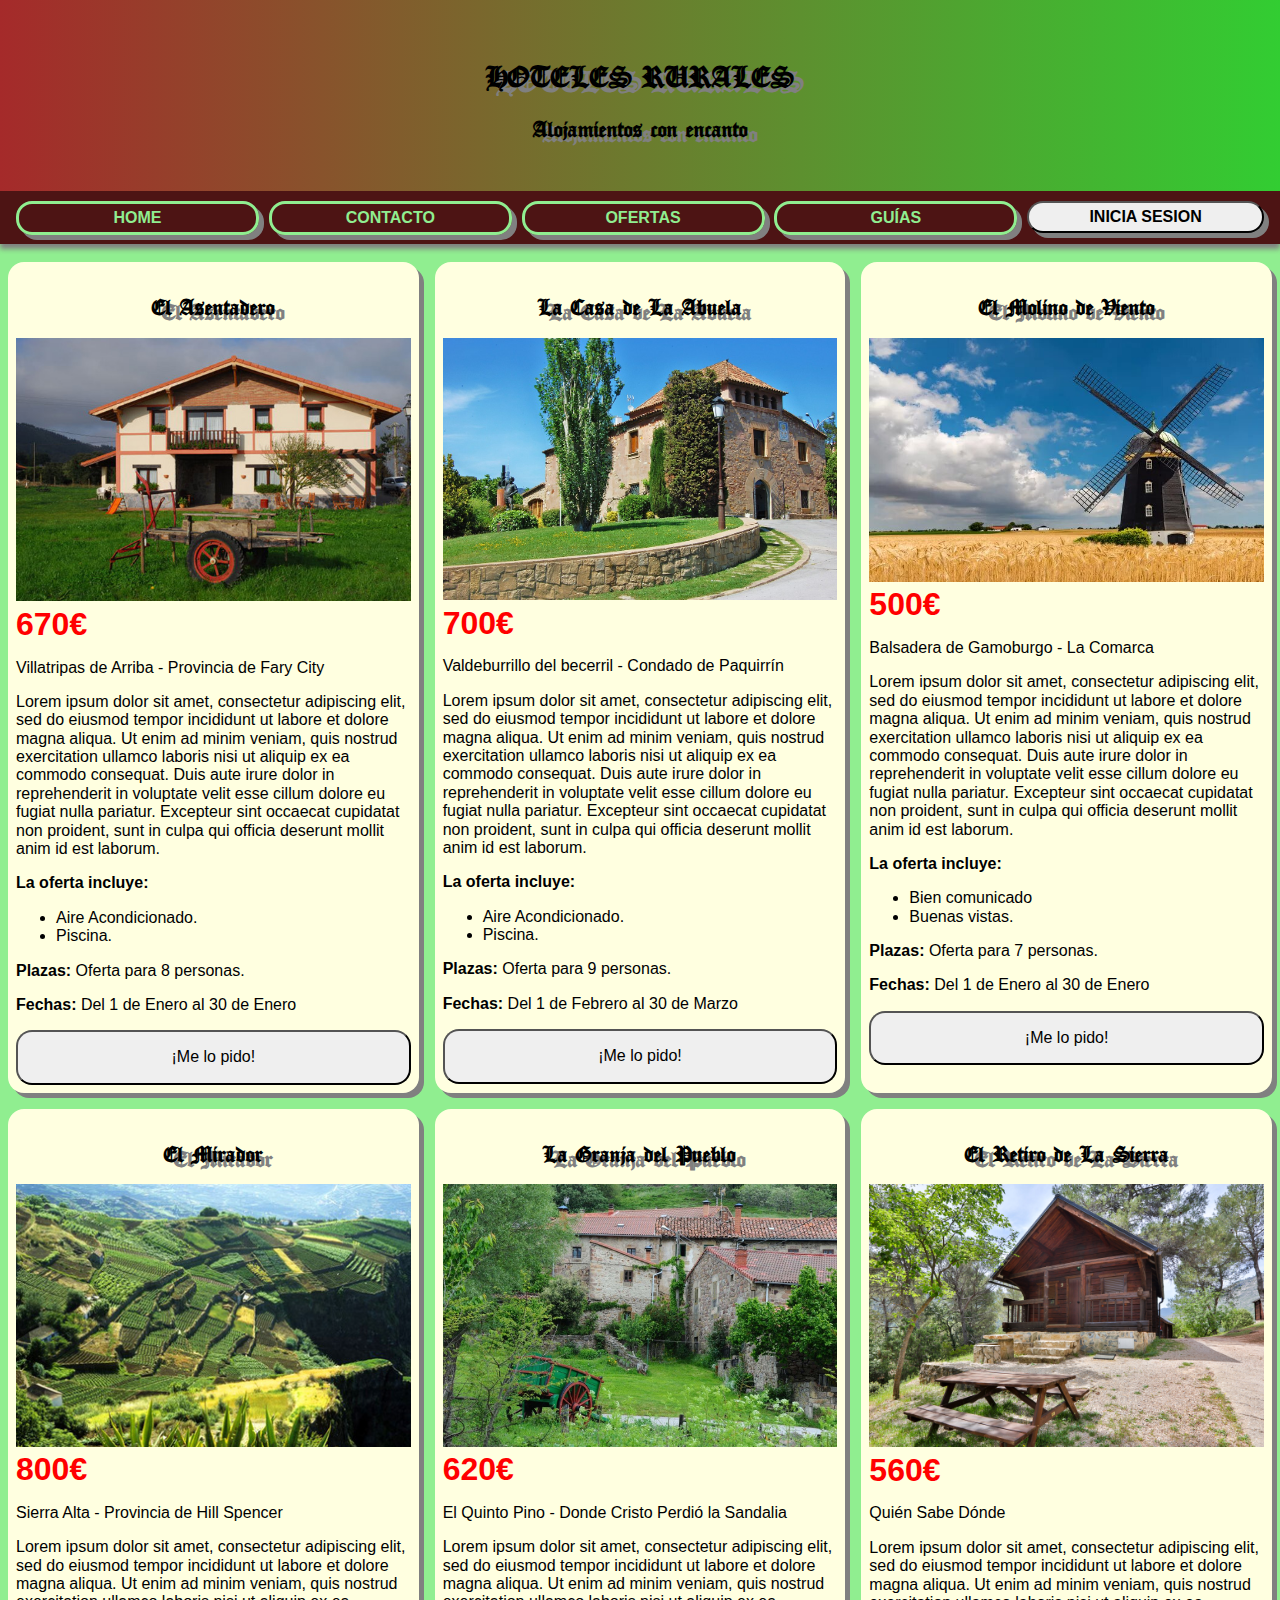
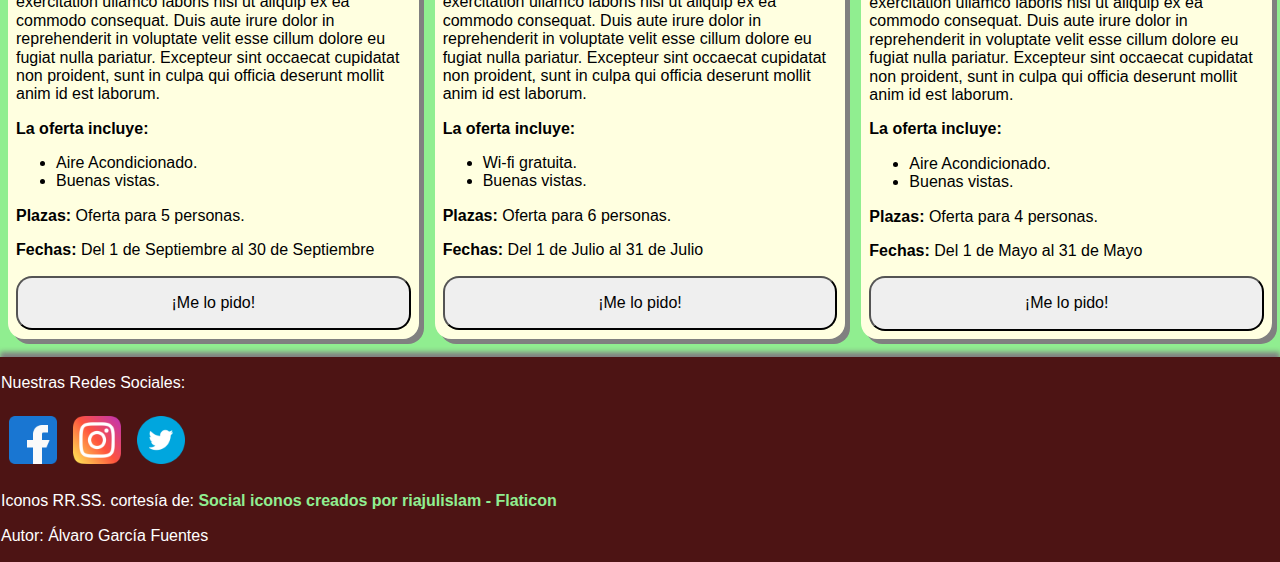
==== index.html @ 7fa591d2 "Add files via upload" ====
<!DOCTYPE html>
<html>
    <head>
        <meta name="author" content="Álvaro García Fuentes" />
        <meta charset="utf-8" />
        <meta name="viewport" content="width=device-width, initial-scale=1.0" />
        <link rel="stylesheet" href="normalize.css" />
        <link rel="stylesheet" href="estilos.css" />
        <title>Hoteles Rurales</title>
    </head>
    <body>
        <header>
            <h1>HOTELES RURALES</h1>
            <h2>Alojamientos con encanto</h2>
        </header>
        <nav>
            <ul>
                <li><a href="">HOME</a></li>
                <li><a href="">CONTACTO</a></li>
                <li><a href="">OFERTAS</a></li>
                <li><a href="">GUÍAS</a></li>
                <li><button id="iniciaSesion">INICIA SESION</button></li>
            </ul>
        </nav>
        <main>
            <article>
                <h2 class="titulo">El Asentadero</h2>
                <img src="imagenes/asentadero.jpg">
                <div id="precio">670€</div>
                <p id="localización">Villatripas de Arriba - Provincia de Fary City</p>
                <p id="descripción">Lorem ipsum dolor sit amet, consectetur adipiscing elit, 
                    sed do eiusmod tempor incididunt ut labore et dolore magna aliqua. Ut enim ad minim veniam, 
                    quis nostrud exercitation ullamco laboris nisi ut aliquip ex ea commodo consequat. 
                    Duis aute irure dolor in reprehenderit in voluptate velit esse cillum dolore eu fugiat nulla pariatur. 
                    Excepteur sint occaecat cupidatat non proident, sunt in culpa qui officia deserunt mollit anim id est laborum.</p>
                <p><b>La oferta incluye:</b></p>
                <ul>
                    <li>Aire Acondicionado.</li>
                    <li>Piscina.</li>
                </ul>
                <p id="plazas"><b>Plazas:</b> Oferta para 8 personas.</p>
                <p id="fechas"><b>Fechas:</b> Del 1 de Enero al 30 de Enero</p>
                <button id="compra">¡Me lo pido!</button>
            </article>

            <article>
                <h2 class="titulo">La Casa de La Abuela</h2>
                <img src="imagenes/abuela.jpg">
                <div id="precio">700€</div>
                <p id="localización">Valdeburrillo del becerril - Condado de Paquirrín</p>
                <p id="descripción">Lorem ipsum dolor sit amet, consectetur adipiscing elit, 
                    sed do eiusmod tempor incididunt ut labore et dolore magna aliqua. Ut enim ad minim veniam, 
                    quis nostrud exercitation ullamco laboris nisi ut aliquip ex ea commodo consequat. 
                    Duis aute irure dolor in reprehenderit in voluptate velit esse cillum dolore eu fugiat nulla pariatur. 
                    Excepteur sint occaecat cupidatat non proident, sunt in culpa qui officia deserunt mollit anim id est laborum.</p>
                <p><b>La oferta incluye:</b></p>
                <ul>
                    <li>Aire Acondicionado.</li>
                    <li>Piscina.</li>
                </ul>
                <p id="plazas"><b>Plazas:</b> Oferta para 9 personas.</p>
                <p id="fechas"><b>Fechas:</b> Del 1 de Febrero al 30 de Marzo</p>
                <button id="compra">¡Me lo pido!</button>
            </article>

            <article>
                <h2 class="titulo">El Molino de Viento</h2>
                <img src="imagenes/molino.jpg">
                <div id="precio">500€</div>
                <p id="localización">Balsadera de Gamoburgo - La Comarca</p>
                <p id="descripción">Lorem ipsum dolor sit amet, consectetur adipiscing elit, 
                    sed do eiusmod tempor incididunt ut labore et dolore magna aliqua. Ut enim ad minim veniam, 
                    quis nostrud exercitation ullamco laboris nisi ut aliquip ex ea commodo consequat. 
                    Duis aute irure dolor in reprehenderit in voluptate velit esse cillum dolore eu fugiat nulla pariatur. 
                    Excepteur sint occaecat cupidatat non proident, sunt in culpa qui officia deserunt mollit anim id est laborum.</p>
                <p><b>La oferta incluye:</b></p>
                <ul>
                    <li>Bien comunicado</li>
                    <li>Buenas vistas.</li>
                </ul>
                <p id="plazas"><b>Plazas:</b> Oferta para 7 personas.</p>
                <p id="fechas"><b>Fechas:</b> Del 1 de Enero al 30 de Enero</p>
                <button id="compra">¡Me lo pido!</button>
            </article>
            <article>
                <h2 class="titulo">El Mirador</h2>
                <img src="imagenes/mirador.jpg">
                <div id="precio">800€</div>
                <p id="localización">Sierra Alta - Provincia de Hill Spencer</p>
                <p id="descripción">Lorem ipsum dolor sit amet, consectetur adipiscing elit, 
                    sed do eiusmod tempor incididunt ut labore et dolore magna aliqua. Ut enim ad minim veniam, 
                    quis nostrud exercitation ullamco laboris nisi ut aliquip ex ea commodo consequat. 
                    Duis aute irure dolor in reprehenderit in voluptate velit esse cillum dolore eu fugiat nulla pariatur. 
                    Excepteur sint occaecat cupidatat non proident, sunt in culpa qui officia deserunt mollit anim id est laborum.</p>
                <p><b>La oferta incluye:</b></p>
                <ul>
                    <li>Aire Acondicionado.</li>
                    <li>Buenas vistas.</li>
                </ul>
                <p id="plazas"><b>Plazas:</b> Oferta para 5 personas.</p>
                <p id="fechas"><b>Fechas:</b> Del 1 de Septiembre al 30 de Septiembre</p>
                <button id="compra">¡Me lo pido!</button>
            </article>
            <article>
                <h2 class="titulo">La Granja del Pueblo</h2>
                <img src="imagenes/granja.jpg">
                <div id="precio">620€</div>
                <p id="localización">El Quinto Pino - Donde Cristo Perdió la Sandalia</p>
                <p id="descripción">Lorem ipsum dolor sit amet, consectetur adipiscing elit, 
                    sed do eiusmod tempor incididunt ut labore et dolore magna aliqua. Ut enim ad minim veniam, 
                    quis nostrud exercitation ullamco laboris nisi ut aliquip ex ea commodo consequat. 
                    Duis aute irure dolor in reprehenderit in voluptate velit esse cillum dolore eu fugiat nulla pariatur. 
                    Excepteur sint occaecat cupidatat non proident, sunt in culpa qui officia deserunt mollit anim id est laborum.</p>
                <p><b>La oferta incluye:</b></p>
                <ul>
                    <li>Wi-fi gratuita.</li>
                    <li>Buenas vistas.</li>
                </ul>
                <p id="plazas"><b>Plazas:</b> Oferta para 6 personas.</p>
                <p id="fechas"><b>Fechas:</b> Del 1 de Julio al 31 de Julio</p>
                <button id="compra">¡Me lo pido!</button>
            </article>
            <article>
                <h2 class="titulo">El Retiro de La Sierra</h2>
                <img src="imagenes/retiro.jpg">
                <div id="precio">560€</div>
                <p id="localización">Quién Sabe Dónde</p>
                <p id="descripción">Lorem ipsum dolor sit amet, consectetur adipiscing elit, 
                    sed do eiusmod tempor incididunt ut labore et dolore magna aliqua. Ut enim ad minim veniam, 
                    quis nostrud exercitation ullamco laboris nisi ut aliquip ex ea commodo consequat. 
                    Duis aute irure dolor in reprehenderit in voluptate velit esse cillum dolore eu fugiat nulla pariatur. 
                    Excepteur sint occaecat cupidatat non proident, sunt in culpa qui officia deserunt mollit anim id est laborum.</p>
                <p><b>La oferta incluye:</b></p>
                <ul>
                    <li>Aire Acondicionado.</li>
                    <li>Buenas vistas.</li>
                </ul>
                <p id="plazas"><b>Plazas:</b> Oferta para 4 personas.</p>
                <p id="fechas"><b>Fechas:</b> Del 1 de Mayo al 31 de Mayo</p>
                <button id="compra">¡Me lo pido!</button>
            </article>
        </main>
        <footer>
            </p>Nuestras Redes Sociales:</p>
            <div id="rrss">
                <a href="#"><img class="rrss" src="imagenes/facebook.png"></a>
                <a href="#"><img class="rrss" src="imagenes/instagram.png"></a>
                <a href="#"><img class="rrss" src="imagenes/twitter.png"></a></br>
            </div>
            <p>Iconos RR.SS. cortesía de: <a href="https://www.flaticon.es/iconos-gratis/social" title="social iconos">Social iconos creados por riajulislam - Flaticon</a></p>
            <p>Autor: Álvaro García Fuentes</p>
        </footer>
    </body>
</html>
---- estilos.css ----
/*
    estilos.css
    Código con los estilos usados en la página de los hoteles rurales
    Autor: Álvaro García Fuentes
*/
@font-face {
    font-family: 'OldLondon';
    src: url('font/OldLondon.ttf');
}

/* Estilos por defecto (para móviles) */
body {
    font-family: Arial, Helvetica, sans-serif;
    background-color: lightgreen;
    display: block;
}

header {
    text-align: center;
    background: linear-gradient(to right, brown, limegreen);
    padding: 2em;
}

h1, header h2, .titulo{
        font-family: "OldLondon";
        text-align: center;
        text-shadow: 10px 5px gray;
}

nav {
    background-color: rgb(77, 20, 20);
    padding: 0.1em;
    box-shadow: 0px 5px 5px gray;
}

nav ul {
    text-align: center;
    list-style-type: none;
    margin: 0;
    margin-right: 1em;
    margin-bottom: 10px;
    padding: 0;
}

nav ul li a{
    border: solid lightgreen;
    width: 96%;
    box-shadow: 5px 5px gray;
}

#iniciaSesion {
    width: 100%;
}

nav ul li a, #iniciaSesion {
    font-weight: bold;
    border-radius: 1em;
    display: block;
    padding: 0.3em;
    margin: 0.1em;
    margin-left: 0.5em;
    box-shadow: 5px 5px gray;

}

nav ul li a:hover{
    background-color: lightgreen;
    color:rgb(77, 20, 20);
}

a {
    font-weight: bold;
    color: lightgreen;
    text-decoration: none;
}

/*scroll para móvil*/
@media screen and (max-width: 480px){
    main {
        display: flex;
        height: 100%;
        overflow-x: scroll;
        overflow-y: hidden;
        scroll-snap-type: x mandatory;
    }

    article {
        flex: 25em 0 0;
        scroll-snap-align: start;
        object-fit: cover;
    }
}


article {
    background-color: lightyellow;
    border-radius: 1em;
    padding: 0.5em;
    margin: 0.5em;
    box-shadow: 5px 5px gray;
}

img {
    width: 100%;
    object-fit: cover;
}

#precio {
    font-weight: bold;
    font-size: 2em;
    color: red;
}

#compra {
    border-radius: 1em;
    padding: 1em;
    width: 100%;
}

footer {
    background-color: rgb(77, 20, 20);
    box-shadow: 0px -5px 5px gray;
    color: white;
    padding: 1px;
    margin-top: 10px;
}

#rrss{
    display: flex;
    align-tracks: center;
}
/*No confundir con el anterior, son elementos distintos.*/
.rrss{
    width: 3em;
    height: 3em;
    margin: 0.5em;
}

/* Estilos responsive para los demás dispositivos. */
    /* Tablet */
@media only screen and (min-width: 481px) and (max-width: 768px) {  
    nav{
        padding: 0;
    }

    nav ul{
        display: flex;
    }

    nav ul li{
        width: 100%;
        margin: 0.5em;
    }

    main{
        display: grid;
        grid-template-columns: repeat(2, 1fr);
    }
}
  
    /* PC */
@media only screen and (min-width: 769px) {
    nav{
        padding: 0;
    }

    nav ul{
        display: flex;
    }

    nav ul li{
        width: 100%;
        margin: 0.5em;
    }

    main{
        display: grid;
        grid-template-columns: repeat(3, 1fr);
    }
}
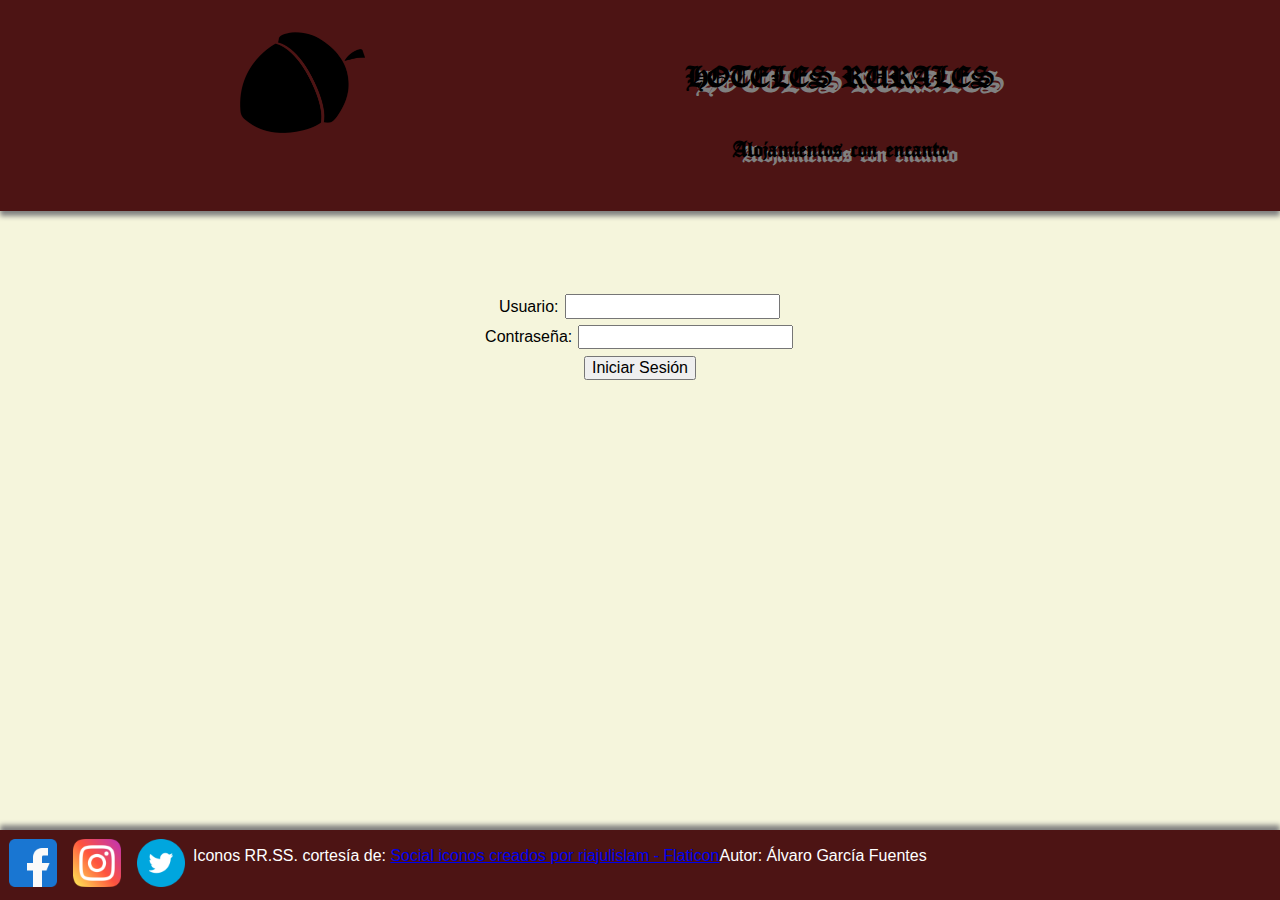
==== commit e4f22b7c: "Add files via upload" ====
--- a/index.html
+++ b/index.html
@@ -4,144 +4,26 @@
         <meta name="author" content="Álvaro García Fuentes" />
         <meta charset="utf-8" />
         <meta name="viewport" content="width=device-width, initial-scale=1.0" />
-        <link rel="stylesheet" href="normalize.css" />
-        <link rel="stylesheet" href="estilos.css" />
+        <link rel="stylesheet" href="css/normalize.css" />
+        <link rel="stylesheet" href="css/estilosIndex.css" />
         <title>Hoteles Rurales</title>
     </head>
     <body>
         <header>
+            <img src="imagenes/logo.png" id="logo">
             <h1>HOTELES RURALES</h1>
             <h2>Alojamientos con encanto</h2>
         </header>
-        <nav>
-            <ul>
-                <li><a href="">HOME</a></li>
-                <li><a href="">CONTACTO</a></li>
-                <li><a href="">OFERTAS</a></li>
-                <li><a href="">GUÍAS</a></li>
-                <li><button id="iniciaSesion">INICIA SESION</button></li>
-            </ul>
-        </nav>
         <main>
-            <article>
-                <h2 class="titulo">El Asentadero</h2>
-                <img src="imagenes/asentadero.jpg">
-                <div id="precio">670€</div>
-                <p id="localización">Villatripas de Arriba - Provincia de Fary City</p>
-                <p id="descripción">Lorem ipsum dolor sit amet, consectetur adipiscing elit, 
-                    sed do eiusmod tempor incididunt ut labore et dolore magna aliqua. Ut enim ad minim veniam, 
-                    quis nostrud exercitation ullamco laboris nisi ut aliquip ex ea commodo consequat. 
-                    Duis aute irure dolor in reprehenderit in voluptate velit esse cillum dolore eu fugiat nulla pariatur. 
-                    Excepteur sint occaecat cupidatat non proident, sunt in culpa qui officia deserunt mollit anim id est laborum.</p>
-                <p><b>La oferta incluye:</b></p>
-                <ul>
-                    <li>Aire Acondicionado.</li>
-                    <li>Piscina.</li>
-                </ul>
-                <p id="plazas"><b>Plazas:</b> Oferta para 8 personas.</p>
-                <p id="fechas"><b>Fechas:</b> Del 1 de Enero al 30 de Enero</p>
-                <button id="compra">¡Me lo pido!</button>
-            </article>
-
-            <article>
-                <h2 class="titulo">La Casa de La Abuela</h2>
-                <img src="imagenes/abuela.jpg">
-                <div id="precio">700€</div>
-                <p id="localización">Valdeburrillo del becerril - Condado de Paquirrín</p>
-                <p id="descripción">Lorem ipsum dolor sit amet, consectetur adipiscing elit, 
-                    sed do eiusmod tempor incididunt ut labore et dolore magna aliqua. Ut enim ad minim veniam, 
-                    quis nostrud exercitation ullamco laboris nisi ut aliquip ex ea commodo consequat. 
-                    Duis aute irure dolor in reprehenderit in voluptate velit esse cillum dolore eu fugiat nulla pariatur. 
-                    Excepteur sint occaecat cupidatat non proident, sunt in culpa qui officia deserunt mollit anim id est laborum.</p>
-                <p><b>La oferta incluye:</b></p>
-                <ul>
-                    <li>Aire Acondicionado.</li>
-                    <li>Piscina.</li>
-                </ul>
-                <p id="plazas"><b>Plazas:</b> Oferta para 9 personas.</p>
-                <p id="fechas"><b>Fechas:</b> Del 1 de Febrero al 30 de Marzo</p>
-                <button id="compra">¡Me lo pido!</button>
-            </article>
-
-            <article>
-                <h2 class="titulo">El Molino de Viento</h2>
-                <img src="imagenes/molino.jpg">
-                <div id="precio">500€</div>
-                <p id="localización">Balsadera de Gamoburgo - La Comarca</p>
-                <p id="descripción">Lorem ipsum dolor sit amet, consectetur adipiscing elit, 
-                    sed do eiusmod tempor incididunt ut labore et dolore magna aliqua. Ut enim ad minim veniam, 
-                    quis nostrud exercitation ullamco laboris nisi ut aliquip ex ea commodo consequat. 
-                    Duis aute irure dolor in reprehenderit in voluptate velit esse cillum dolore eu fugiat nulla pariatur. 
-                    Excepteur sint occaecat cupidatat non proident, sunt in culpa qui officia deserunt mollit anim id est laborum.</p>
-                <p><b>La oferta incluye:</b></p>
-                <ul>
-                    <li>Bien comunicado</li>
-                    <li>Buenas vistas.</li>
-                </ul>
-                <p id="plazas"><b>Plazas:</b> Oferta para 7 personas.</p>
-                <p id="fechas"><b>Fechas:</b> Del 1 de Enero al 30 de Enero</p>
-                <button id="compra">¡Me lo pido!</button>
-            </article>
-            <article>
-                <h2 class="titulo">El Mirador</h2>
-                <img src="imagenes/mirador.jpg">
-                <div id="precio">800€</div>
-                <p id="localización">Sierra Alta - Provincia de Hill Spencer</p>
-                <p id="descripción">Lorem ipsum dolor sit amet, consectetur adipiscing elit, 
-                    sed do eiusmod tempor incididunt ut labore et dolore magna aliqua. Ut enim ad minim veniam, 
-                    quis nostrud exercitation ullamco laboris nisi ut aliquip ex ea commodo consequat. 
-                    Duis aute irure dolor in reprehenderit in voluptate velit esse cillum dolore eu fugiat nulla pariatur. 
-                    Excepteur sint occaecat cupidatat non proident, sunt in culpa qui officia deserunt mollit anim id est laborum.</p>
-                <p><b>La oferta incluye:</b></p>
-                <ul>
-                    <li>Aire Acondicionado.</li>
-                    <li>Buenas vistas.</li>
-                </ul>
-                <p id="plazas"><b>Plazas:</b> Oferta para 5 personas.</p>
-                <p id="fechas"><b>Fechas:</b> Del 1 de Septiembre al 30 de Septiembre</p>
-                <button id="compra">¡Me lo pido!</button>
-            </article>
-            <article>
-                <h2 class="titulo">La Granja del Pueblo</h2>
-                <img src="imagenes/granja.jpg">
-                <div id="precio">620€</div>
-                <p id="localización">El Quinto Pino - Donde Cristo Perdió la Sandalia</p>
-                <p id="descripción">Lorem ipsum dolor sit amet, consectetur adipiscing elit, 
-                    sed do eiusmod tempor incididunt ut labore et dolore magna aliqua. Ut enim ad minim veniam, 
-                    quis nostrud exercitation ullamco laboris nisi ut aliquip ex ea commodo consequat. 
-                    Duis aute irure dolor in reprehenderit in voluptate velit esse cillum dolore eu fugiat nulla pariatur. 
-                    Excepteur sint occaecat cupidatat non proident, sunt in culpa qui officia deserunt mollit anim id est laborum.</p>
-                <p><b>La oferta incluye:</b></p>
-                <ul>
-                    <li>Wi-fi gratuita.</li>
-                    <li>Buenas vistas.</li>
-                </ul>
-                <p id="plazas"><b>Plazas:</b> Oferta para 6 personas.</p>
-                <p id="fechas"><b>Fechas:</b> Del 1 de Julio al 31 de Julio</p>
-                <button id="compra">¡Me lo pido!</button>
-            </article>
-            <article>
-                <h2 class="titulo">El Retiro de La Sierra</h2>
-                <img src="imagenes/retiro.jpg">
-                <div id="precio">560€</div>
-                <p id="localización">Quién Sabe Dónde</p>
-                <p id="descripción">Lorem ipsum dolor sit amet, consectetur adipiscing elit, 
-                    sed do eiusmod tempor incididunt ut labore et dolore magna aliqua. Ut enim ad minim veniam, 
-                    quis nostrud exercitation ullamco laboris nisi ut aliquip ex ea commodo consequat. 
-                    Duis aute irure dolor in reprehenderit in voluptate velit esse cillum dolore eu fugiat nulla pariatur. 
-                    Excepteur sint occaecat cupidatat non proident, sunt in culpa qui officia deserunt mollit anim id est laborum.</p>
-                <p><b>La oferta incluye:</b></p>
-                <ul>
-                    <li>Aire Acondicionado.</li>
-                    <li>Buenas vistas.</li>
-                </ul>
-                <p id="plazas"><b>Plazas:</b> Oferta para 4 personas.</p>
-                <p id="fechas"><b>Fechas:</b> Del 1 de Mayo al 31 de Mayo</p>
-                <button id="compra">¡Me lo pido!</button>
-            </article>
+            <form id="inicioSesion" action="main.html" method="POST">
+                <label>Usuario: <input type="text"></label>
+                <label>Contraseña:  <input type="text"></label>
+                <div id="entrar">
+                    <button type="submit">Iniciar Sesión</button>
+                </div>
+            </form>
         </main>
         <footer>
-            </p>Nuestras Redes Sociales:</p>
             <div id="rrss">
                 <a href="#"><img class="rrss" src="imagenes/facebook.png"></a>
                 <a href="#"><img class="rrss" src="imagenes/instagram.png"></a>
--- a/css/estilosIndex.css
+++ b/css/estilosIndex.css
@@ -0,0 +1,122 @@
+/*
+    estilos.css
+    Código con los estilos usados en la página de los hoteles rurales
+    Autor: Álvaro García Fuentes
+*/
+@font-face {
+    font-family: 'OldLondon';
+    src: url('../font/OldLondon.ttf');
+}
+
+/* Estilos por defecto (para móviles) */
+html, body {
+    font-family: Arial, Helvetica, sans-serif;
+    background-color: beige;
+    display: flex;
+    flex-direction: column;
+    align-items: stretch;
+    height: 100%;
+}
+
+header {
+    background-color: rgb(77, 20, 20);
+    padding: 2em;
+    display: block;
+    box-shadow: 0px 5px 5px gray;
+}
+
+#logo {
+    width: 125px;
+    height: auto;
+    animation-duration: 1s;
+    animation-name: chicogrande;
+}
+  
+@keyframes chicogrande {
+    from {
+        width: 50px;
+        height: auto;
+    }  
+    to {
+        width: 125px;
+        height: auto;
+    }
+}
+  
+
+h1, header h2 {
+        font-family: "OldLondon";
+        text-align: center;
+        text-shadow: 10px 5px gray;
+}
+
+main{
+    padding-top: 5em;
+    text-align: center;
+    flex: 10 1 auto;
+}
+
+#inicioSesion {
+    display: flex;
+    flex-direction: column;
+}
+
+footer {
+    background-color: rgb(77, 20, 20);
+    box-shadow: 0px -5px 5px gray;
+    color: white;
+    padding: 1px;
+    margin-top: 10px;
+}
+
+#rrss{
+    display: flex;
+    align-tracks: center;
+}
+/*No confundir con el anterior, son elementos distintos.*/
+.rrss{
+    width: 3em;
+    height: 3em;
+    margin: 0.5em;
+}
+
+/*para tablet y PC*/
+@media only screen and (min-width: 801px){
+    header {
+        text-align: center;
+        display: grid;
+        grid-template-columns: 1fr 1fr;
+        padding-left: 15em;
+        padding-right: 15em;
+    }
+
+    #logo {
+        grid-row: 1/3;
+        grid-column: 1;
+    }
+
+    header h1 {
+        grid-row: 1;
+        grid-column: 2;
+    }
+
+    header h2 {
+        grid-row: 2;
+        grid-column: 2;
+    }
+
+    #inicioSesion {
+        display: flex;
+        flex-direction: column;
+        padding-right: 10em;
+        padding-left: 10em;
+    }
+
+    #inicioSesion * {
+        margin: 0.1em;
+    }
+
+    footer {
+        display: flex;
+    }
+}